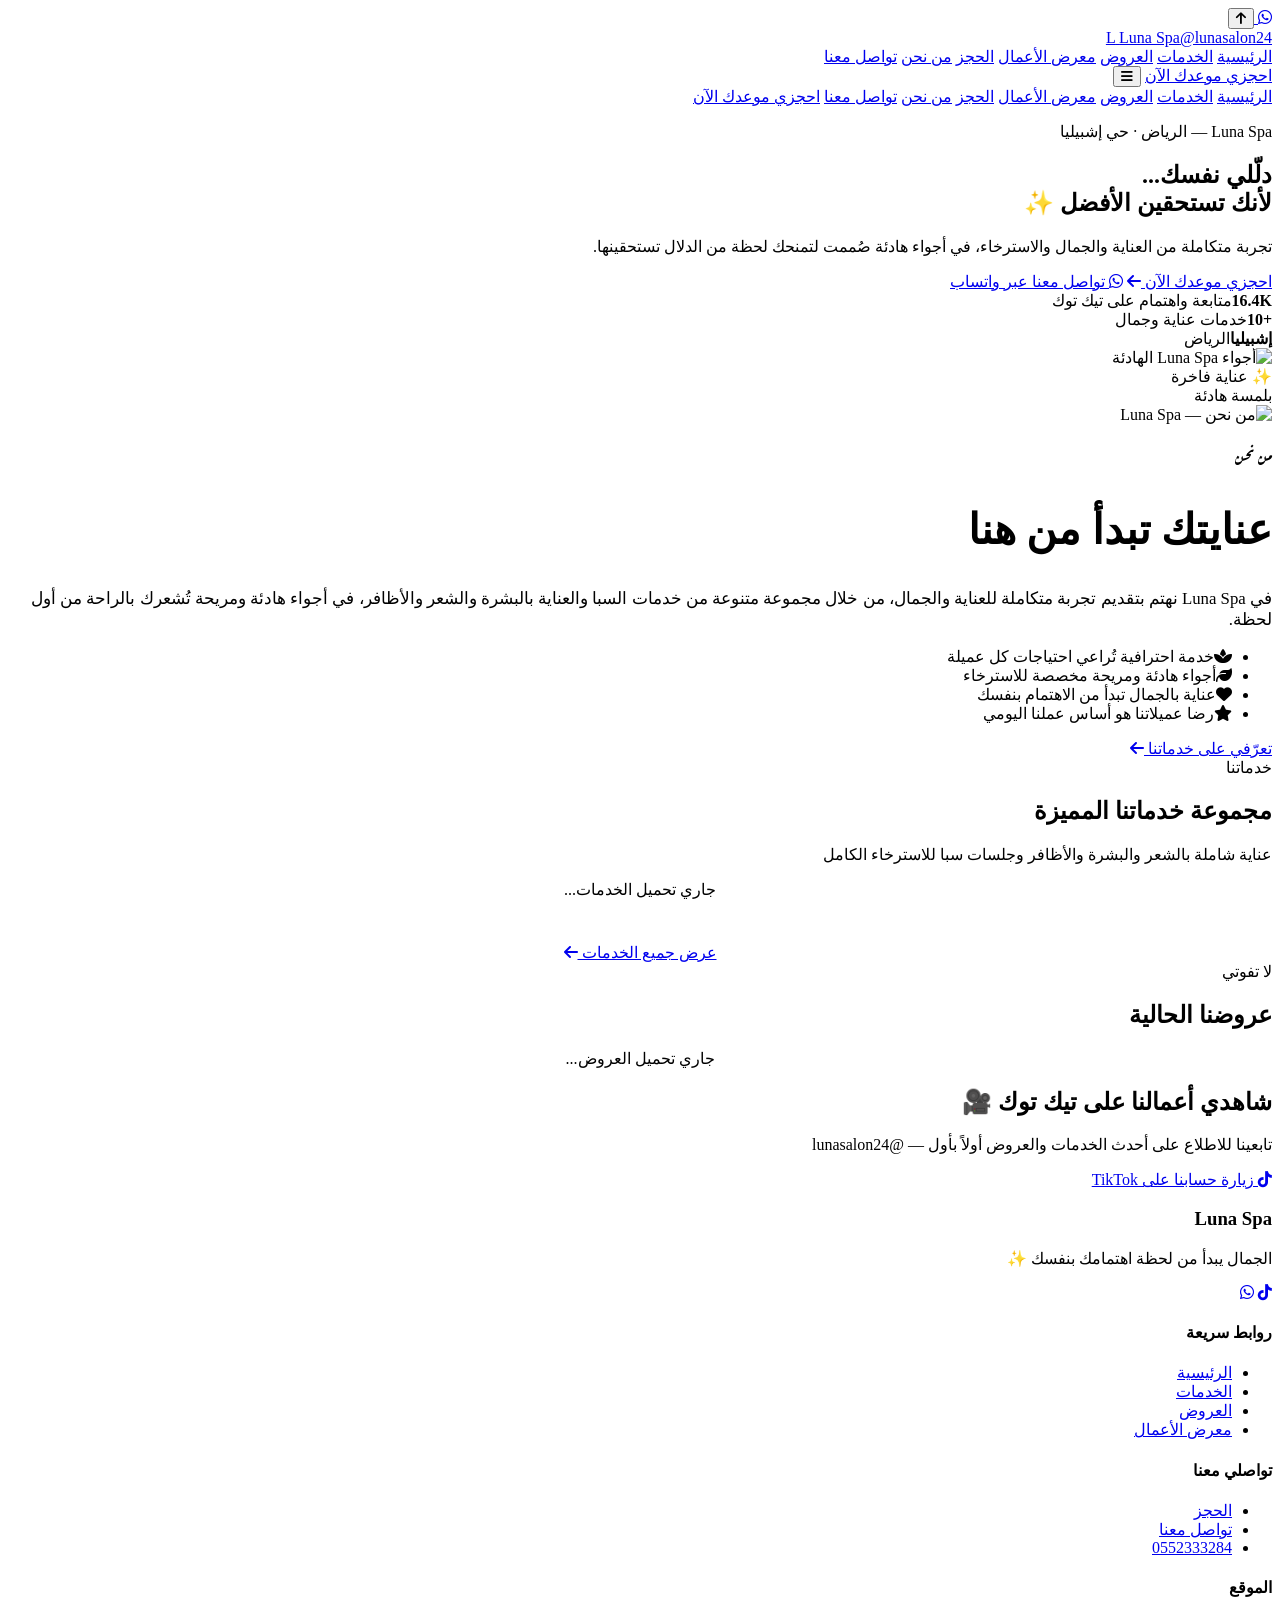
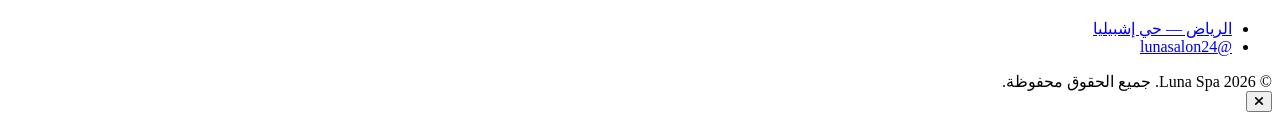
==== index.html @ 697e5186 "Add files via upload" ====
<!DOCTYPE html>
<html lang="ar" dir="rtl">
<head>
<meta charset="UTF-8">
<meta name="viewport" content="width=device-width, initial-scale=1.0">
<title>Luna Spa — سبا وصالون تجميل نسائي في الرياض | حي إشبيليا</title>
<meta name="description" content="Luna Spa في الرياض - حي إشبيليا: سبا وصالون تجميل نسائي يقدم خدمات العناية بالبشرة والشعر والأظافر في أجواء هادئة وفاخرة. احجزي موعدك الآن.">
<meta name="keywords" content="لونا سبا, Luna Spa, سبا الرياض, صالون تجميل الرياض, حي إشبيليا, حمام مغربي, حمام سوداني, تنظيف بشرة, تركيب أظافر, خدمات شعر">
<meta property="og:title" content="Luna Spa — الرياض">
<meta property="og:description" content="دلّلي نفسك... لأنك تستحقين الأفضل. تجربة متكاملة من العناية والجمال والاسترخاء في Luna Spa، حي إشبيليا، الرياض.">
<meta property="og:type" content="website">
<meta name="theme-color" content="#3B2A22">
<link rel="icon" href="data:image/svg+xml,%3Csvg xmlns='http://www.w3.org/2000/svg' viewBox='0 0 100 100'%3E%3Ccircle cx='50' cy='50' r='48' fill='%23C39A5C'/%3E%3Ctext x='50' y='63' font-size='45' text-anchor='middle' fill='white' font-family='serif'%3EL%3C/text%3E%3C/svg%3E">

<link rel="preconnect" href="https://fonts.googleapis.com">
<link rel="preconnect" href="https://fonts.gstatic.com" crossorigin>
<link href="https://fonts.googleapis.com/css2?family=Aref+Ruqaa:wght@400;700&family=Tajawal:wght@300;400;500;700;800&display=swap" rel="stylesheet">
<link rel="stylesheet" href="https://cdnjs.cloudflare.com/ajax/libs/font-awesome/6.5.1/css/all.min.css">
<link rel="stylesheet" href="css/style.css">
<script src="https://cdn.jsdelivr.net/npm/@supabase/supabase-js@2"></script>
</head>
<body>

<a href="#" class="fab-whatsapp" data-whatsapp data-whatsapp-text="مرحباً Luna Spa، أرغب في الاستفسار عن خدماتكم" target="_blank" rel="noopener" aria-label="تواصلي معنا عبر واتساب">
  <i class="fa-brands fa-whatsapp"></i>
</a>
<button class="back-top" aria-label="العودة للأعلى"><i class="fa-solid fa-arrow-up"></i></button>

<header class="site-header">
  <div class="container nav">
    <a href="index.html" class="brand">
      <span class="brand-mark">L</span>
      <span class="brand-name">Luna Spa<span>@lunasalon24</span></span>
    </a>

    <nav class="nav-links">
      <a href="index.html">الرئيسية</a>
      <a href="services.html">الخدمات</a>
      <a href="offers.html">العروض</a>
      <a href="gallery.html">معرض الأعمال</a>
      <a href="booking.html">الحجز</a>
      <a href="index.html#about">من نحن</a>
      <a href="contact.html">تواصل معنا</a>
    </nav>

    <div class="nav-actions">
      <a href="booking.html" class="btn btn-primary btn-sm">احجزي موعدك الآن</a>
      <button class="nav-toggle" aria-label="القائمة"><i class="fa-solid fa-bars"></i></button>
    </div>
  </div>

  <div class="mobile-menu">
    <a href="index.html">الرئيسية</a>
    <a href="services.html">الخدمات</a>
    <a href="offers.html">العروض</a>
    <a href="gallery.html">معرض الأعمال</a>
    <a href="booking.html">الحجز</a>
    <a href="index.html#about">من نحن</a>
    <a href="contact.html">تواصل معنا</a>
    <a href="booking.html" class="btn btn-primary btn-block">احجزي موعدك الآن</a>
  </div>
</header>

<main>

<!-- HERO -->
<section class="hero">
  <div class="container hero-grid">
    <div>
      <p class="hero-eyebrow">Luna Spa — الرياض · حي إشبيليا</p>
      <h1>دلّلي نفسك...<br>لأنك تستحقين الأفضل ✨</h1>
      <p class="lede">تجربة متكاملة من العناية والجمال والاسترخاء، في أجواء هادئة صُممت لتمنحك لحظة من الدلال تستحقينها.</p>
      <div class="hero-actions">
        <a href="booking.html" class="btn btn-primary">احجزي موعدك الآن <i class="fa-solid fa-arrow-left"></i></a>
        <a href="#" class="btn btn-whatsapp" data-whatsapp data-whatsapp-text="مرحباً Luna Spa، أرغب في الاستفسار عن خدماتكم">
          <i class="fa-brands fa-whatsapp"></i> تواصل معنا عبر واتساب
        </a>
      </div>
      <div class="hero-stats">
        <div><b>16.4K</b><span>متابعة واهتمام على تيك توك</span></div>
        <div><b>+10</b><span>خدمات عناية وجمال</span></div>
        <div><b>إشبيليا</b><span>الرياض</span></div>
      </div>
    </div>
    <div class="hero-visual">
      <div class="hero-frame">
        <img src="https://images.unsplash.com/photo-1600334129128-685c5582fd35?q=80&w=900&auto=format&fit=crop" alt="أجواء Luna Spa الهادئة" loading="eager">
      </div>
      <div class="hero-badge">
        <span class="num">✨</span>
        <span class="lbl">عناية فاخرة<br>بلمسة هادئة</span>
      </div>
    </div>
  </div>
</section>

<!-- ABOUT -->
<section class="section" id="about">
  <div class="container about-grid">
    <div class="about-img reveal">
      <img src="https://images.unsplash.com/photo-1616394158624-0c9422c9b784?q=80&w=800&auto=format&fit=crop" alt="من نحن — Luna Spa" loading="lazy">
    </div>
    <div class="reveal">
      <p class="kicker" style="font-family:'Aref Ruqaa',serif;color:var(--gold-deep);font-size:1.15rem;margin-bottom:10px;">من نحن</p>
      <h2 style="font-size:clamp(1.9rem,4vw,2.6rem);">عنايتك تبدأ من هنا</h2>
      <p style="color:var(--brown-soft);margin-top:18px;font-size:1.05rem;">
        في Luna Spa نهتم بتقديم تجربة متكاملة للعناية والجمال، من خلال مجموعة متنوعة من خدمات السبا والعناية بالبشرة والشعر والأظافر، في أجواء هادئة ومريحة تُشعرك بالراحة من أول لحظة.
      </p>
      <ul class="about-list">
        <li><i class="fa-solid fa-spa"></i><span>خدمة احترافية تُراعي احتياجات كل عميلة</span></li>
        <li><i class="fa-solid fa-leaf"></i><span>أجواء هادئة ومريحة مخصصة للاسترخاء</span></li>
        <li><i class="fa-solid fa-heart"></i><span>عناية بالجمال تبدأ من الاهتمام بنفسك</span></li>
        <li><i class="fa-solid fa-star"></i><span>رضا عميلاتنا هو أساس عملنا اليومي</span></li>
      </ul>
      <a href="services.html" class="btn btn-outline" style="margin-top:32px;">تعرّفي على خدماتنا <i class="fa-solid fa-arrow-left"></i></a>
    </div>
  </div>
</section>

<!-- SERVICES PREVIEW -->
<section class="section section-alt">
  <div class="container">
    <div class="section-head reveal">
      <span class="kicker">خدماتنا</span>
      <h2>مجموعة خدماتنا المميزة</h2>
      <div class="divider"></div>
      <p>عناية شاملة بالشعر والبشرة والأظافر وجلسات سبا للاسترخاء الكامل</p>
    </div>
    <div class="grid grid-4" id="home-services-wrap">
      <p style="grid-column:1/-1;text-align:center;color:var(--brown-soft);">جاري تحميل الخدمات...</p>
    </div>
    <div style="text-align:center;margin-top:44px;">
      <a href="services.html" class="btn btn-primary">عرض جميع الخدمات <i class="fa-solid fa-arrow-left"></i></a>
    </div>
  </div>
</section>

<!-- OFFER STRIP -->
<section class="section">
  <div class="container">
    <div class="section-head reveal">
      <span class="kicker">لا تفوتي</span>
      <h2>عروضنا الحالية</h2>
      <div class="divider"></div>
    </div>
    <div class="grid" style="max-width:640px;margin:0 auto;" id="home-offer-wrap">
      <p style="text-align:center;color:var(--brown-soft);">جاري تحميل العروض...</p>
    </div>
  </div>
</section>

<!-- TIKTOK -->
<section class="section-tight">
  <div class="container">
    <div class="tiktok-box reveal">
      <div>
        <h2>شاهدي أعمالنا على تيك توك 🎥</h2>
        <p>تابعينا للاطلاع على أحدث الخدمات والعروض أولاً بأول — <span class="handle">@lunasalon24</span></p>
      </div>
      <a href="https://www.tiktok.com/@lunasalon24" target="_blank" rel="noopener" class="btn btn-primary">
        <i class="fa-brands fa-tiktok"></i> زيارة حسابنا على TikTok
      </a>
    </div>
  </div>
</section>

</main>

<footer class="site-footer">
  <div class="container footer-grid">
    <div class="footer-brand">
      <h3>Luna Spa</h3>
      <p>الجمال يبدأ من لحظة اهتمامك بنفسك ✨</p>
      <div class="footer-social">
        <a href="https://www.tiktok.com/@lunasalon24" target="_blank" rel="noopener" aria-label="TikTok"><i class="fa-brands fa-tiktok"></i></a>
        <a href="#" data-whatsapp target="_blank" rel="noopener" aria-label="واتساب"><i class="fa-brands fa-whatsapp"></i></a>
      </div>
    </div>
    <div class="footer-col">
      <h4>روابط سريعة</h4>
      <ul>
        <li><a href="index.html">الرئيسية</a></li>
        <li><a href="services.html">الخدمات</a></li>
        <li><a href="offers.html">العروض</a></li>
        <li><a href="gallery.html">معرض الأعمال</a></li>
      </ul>
    </div>
    <div class="footer-col">
      <h4>تواصلي معنا</h4>
      <ul>
        <li><a href="booking.html">الحجز</a></li>
        <li><a href="contact.html">تواصل معنا</a></li>
        <li><a href="tel:0552333284">0552333284</a></li>
      </ul>
    </div>
    <div class="footer-col">
      <h4>الموقع</h4>
      <ul>
        <li><a href="contact.html">الرياض — حي إشبيليا</a></li>
        <li><a href="https://www.tiktok.com/@lunasalon24" target="_blank" rel="noopener">@lunasalon24</a></li>
      </ul>
    </div>
  </div>
  <div class="footer-bottom">© <span class="cur-year">2026</span> Luna Spa. جميع الحقوق محفوظة.</div>
</footer>

<div class="lightbox">
  <button class="lightbox-close" aria-label="إغلاق"><i class="fa-solid fa-xmark"></i></button>
  <img src="" alt="">
</div>

<script src="js/supabase-client.js"></script>
<script src="js/data.js"></script>
<script src="js/main.js"></script>
</body>
</html>
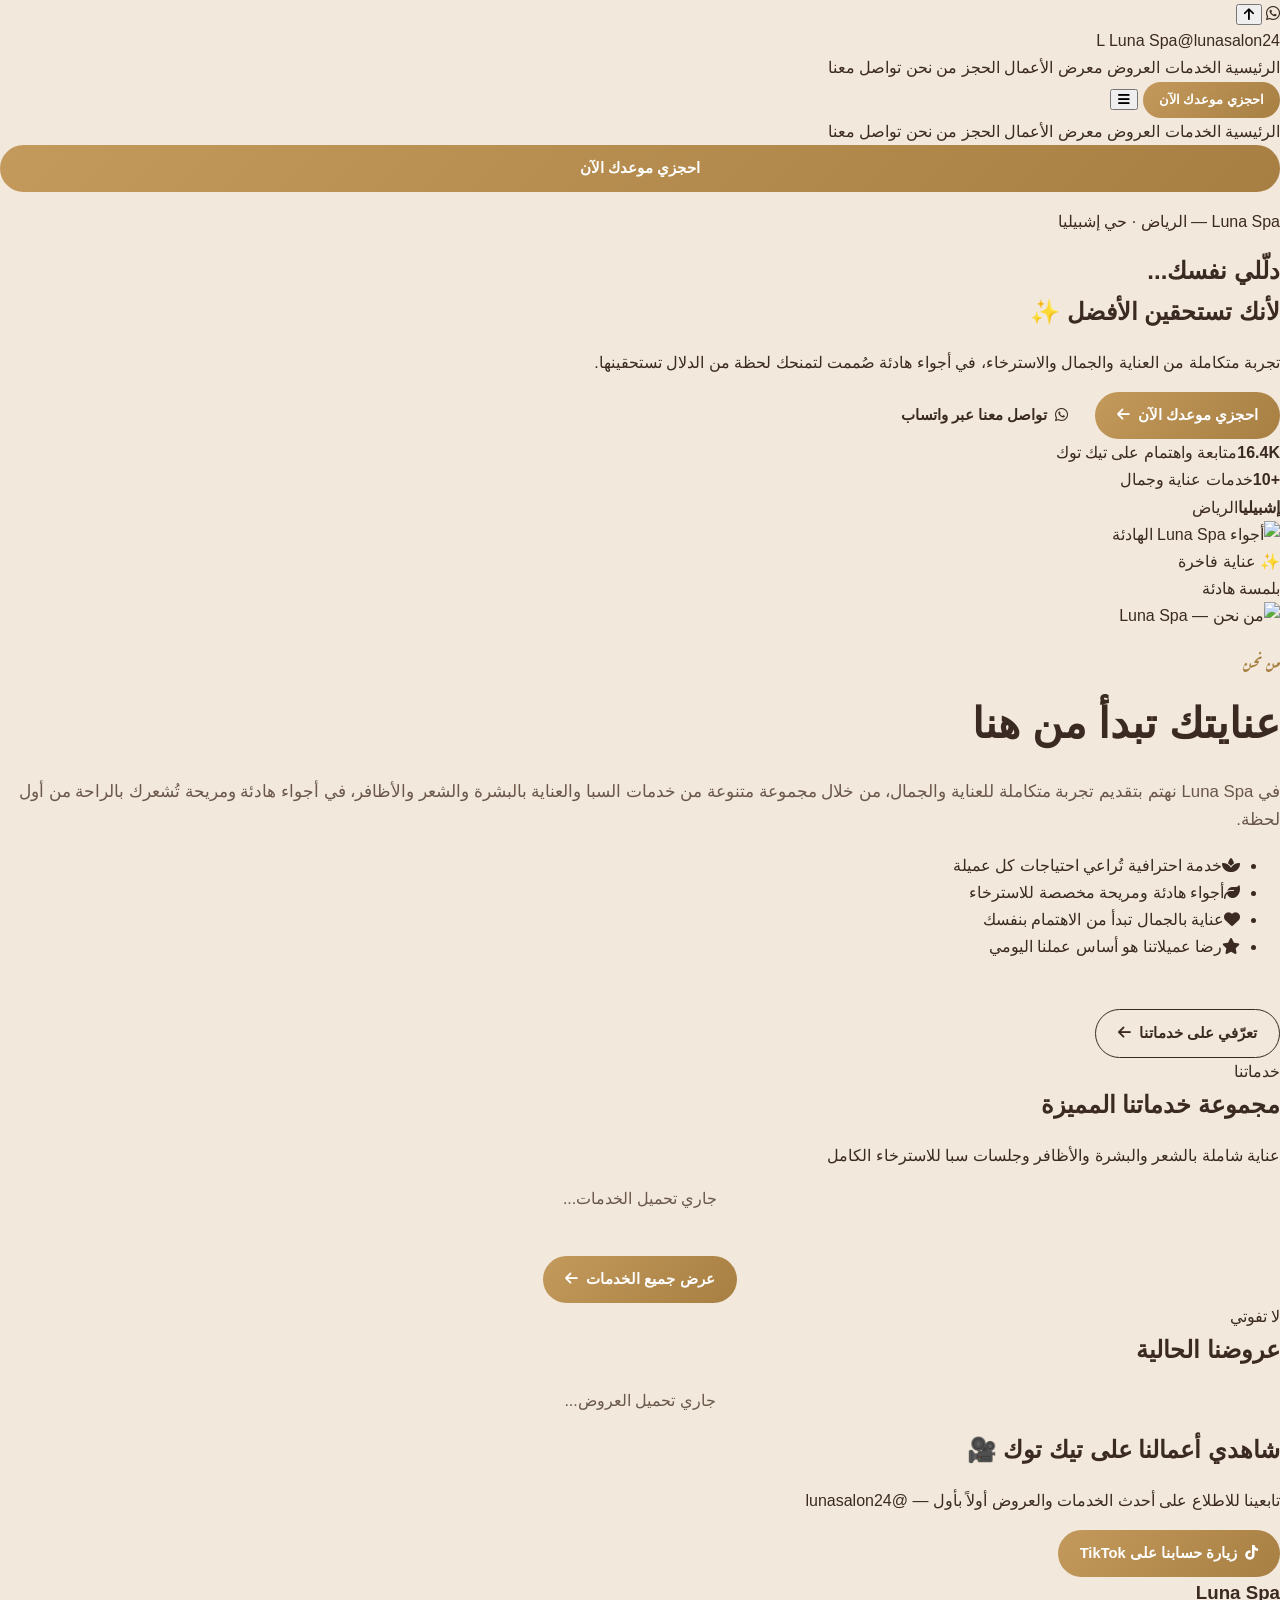
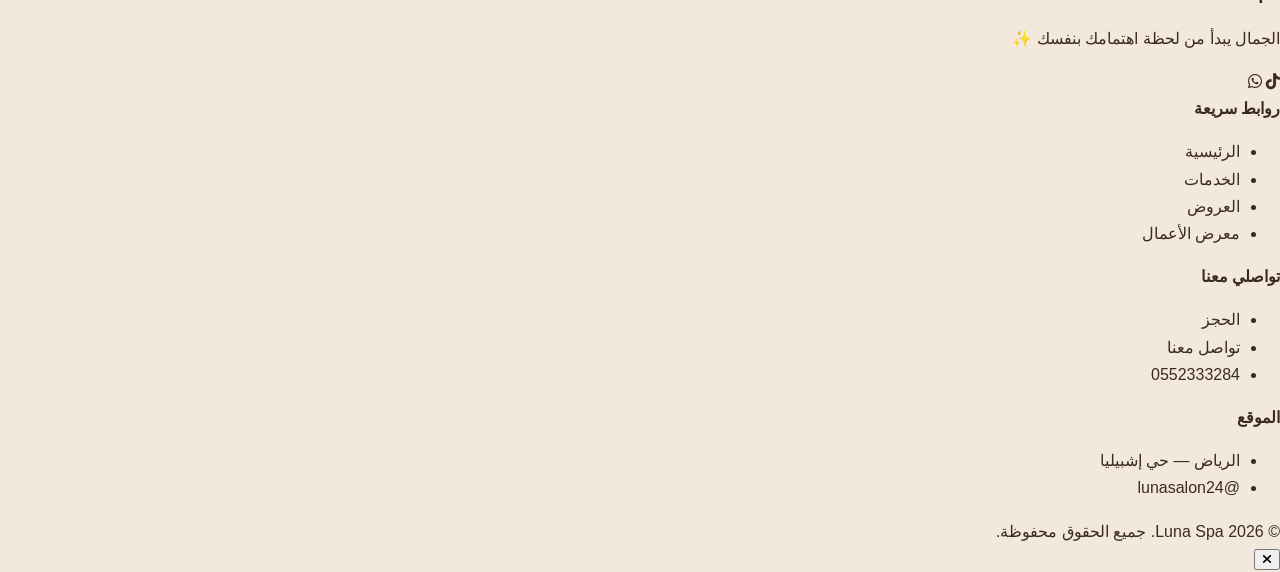
==== commit 8a5acc89: "Replace style.css link with admin.css" ====
--- a/index.html
+++ b/index.html
@@ -16,7 +16,7 @@
 <link rel="preconnect" href="https://fonts.gstatic.com" crossorigin>
 <link href="https://fonts.googleapis.com/css2?family=Aref+Ruqaa:wght@400;700&family=Tajawal:wght@300;400;500;700;800&display=swap" rel="stylesheet">
 <link rel="stylesheet" href="https://cdnjs.cloudflare.com/ajax/libs/font-awesome/6.5.1/css/all.min.css">
-<link rel="stylesheet" href="css/style.css">
+<link rel="stylesheet" href="admin.css">
 <script src="https://cdn.jsdelivr.net/npm/@supabase/supabase-js@2"></script>
 </head>
 <body>
--- a/admin.css
+++ b/admin.css
@@ -0,0 +1,184 @@
+/* ============================================================
+   Luna Spa Admin — stylesheet (same palette as the public site)
+   ============================================================ */
+:root{
+  --ivory:#FBF8F3; --cream:#F2E8DB; --gold:#C39A5C; --gold-deep:#A87F42;
+  --brown:#3B2A22; --brown-soft:#6B584C; --rose:#B98C7B; --white:#FFFFFF;
+  --line:rgba(59,42,34,.12); --shadow:0 10px 30px rgba(59,42,34,.08);
+  --radius:16px; --radius-sm:10px;
+  --green:#2E8B57; --red:#B3403A; --blue:#3A6EA5; --amber:#B98C25;
+}
+*{box-sizing:border-box;}
+body{margin:0;background:var(--cream);color:var(--brown);font-family:'Tajawal',sans-serif;line-height:1.7;}
+h1,h2,h3,h4{font-family:'Tajawal',sans-serif;margin:0;}
+a{color:inherit;text-decoration:none;}
+button{font-family:inherit;cursor:pointer;}
+input,select,textarea{font-family:inherit;font-size:.95rem;}
+img{max-width:100%;display:block;}
+
+/* ---------- Login screen ---------- */
+.login-screen{
+  min-height:100vh;display:flex;align-items:center;justify-content:center;
+  background:radial-gradient(700px 400px at 80% 10%, rgba(195,154,92,.18), transparent 70%), var(--ivory);
+  padding:24px;
+}
+.login-card{
+  width:100%;max-width:420px;background:var(--white);border-radius:20px;
+  border:1px solid var(--line);box-shadow:var(--shadow);padding:44px;
+}
+.login-card .mark{
+  width:56px;height:56px;border-radius:50%;border:1.5px solid var(--gold);
+  display:flex;align-items:center;justify-content:center;font-family:'Aref Ruqaa',serif;
+  font-size:1.6rem;color:var(--gold-deep);margin:0 auto 18px;
+}
+.login-card h1{text-align:center;font-size:1.5rem;}
+.login-card p.sub{text-align:center;color:var(--brown-soft);font-size:.9rem;margin-top:8px;}
+.login-card form{margin-top:28px;}
+.login-error{
+  background:#FBEAEA;color:var(--red);border:1px solid #F1C7C7;border-radius:10px;
+  padding:12px 16px;font-size:.85rem;margin-top:16px;display:none;
+}
+.login-error.show{display:block;}
+
+/* ---------- Shared field styles ---------- */
+.field{margin-bottom:18px;}
+.field label{display:block;margin-bottom:7px;font-size:.88rem;color:var(--brown-soft);}
+.field input,.field select,.field textarea{
+  width:100%;padding:12px 14px;border-radius:var(--radius-sm);
+  border:1.5px solid var(--line);background:var(--ivory);color:var(--brown);
+}
+.field input:focus,.field select:focus,.field textarea:focus{border-color:var(--gold-deep);outline:none;background:var(--white);}
+.field textarea{resize:vertical;min-height:80px;}
+.field-row{display:grid;grid-template-columns:1fr 1fr;gap:14px;}
+.checkbox-field{display:flex;align-items:center;gap:10px;margin-bottom:18px;}
+.checkbox-field input{width:auto;}
+
+.btn{display:inline-flex;align-items:center;gap:8px;padding:11px 22px;border-radius:999px;border:none;font-weight:700;font-size:.92rem;transition:.2s;}
+.btn-primary{background:linear-gradient(135deg,var(--gold),var(--gold-deep));color:#fff;}
+.btn-primary:hover{opacity:.92;}
+.btn-outline{background:transparent;border:1.5px solid var(--brown);color:var(--brown);}
+.btn-outline:hover{background:var(--brown);color:var(--ivory);}
+.btn-danger{background:var(--red);color:#fff;}
+.btn-danger:hover{opacity:.9;}
+.btn-block{width:100%;justify-content:center;}
+.btn-sm{padding:7px 16px;font-size:.82rem;}
+.btn:disabled{opacity:.6;cursor:not-allowed;}
+
+/* ---------- App shell ---------- */
+.app{display:flex;min-height:100vh;}
+.sidebar{
+  width:250px;background:var(--brown);color:var(--ivory);flex-shrink:0;
+  display:flex;flex-direction:column;position:sticky;top:0;height:100vh;
+}
+.sidebar .brand{padding:26px 22px;display:flex;align-items:center;gap:12px;border-bottom:1px solid rgba(255,255,255,.1);}
+.sidebar .brand .mark{width:38px;height:38px;border-radius:50%;border:1.5px solid var(--gold);display:flex;align-items:center;justify-content:center;font-family:'Aref Ruqaa',serif;color:var(--gold);}
+.sidebar .brand div b{display:block;font-size:1.05rem;}
+.sidebar .brand div span{font-size:.72rem;color:#C9B9A9;}
+.sidebar nav{flex:1;padding:16px 12px;display:flex;flex-direction:column;gap:4px;overflow-y:auto;}
+.sidebar nav button{
+  display:flex;align-items:center;gap:12px;padding:13px 14px;border-radius:12px;
+  background:none;border:none;color:#D9CBBC;text-align:right;font-size:.92rem;width:100%;
+}
+.sidebar nav button i{width:20px;text-align:center;color:#C9B9A9;}
+.sidebar nav button:hover{background:rgba(255,255,255,.06);color:#fff;}
+.sidebar nav button.active{background:var(--gold);color:var(--brown);font-weight:700;}
+.sidebar nav button.active i{color:var(--brown);}
+.sidebar .logout{padding:16px;border-top:1px solid rgba(255,255,255,.1);}
+.sidebar .logout button{width:100%;color:#E7DCCE;}
+.sidebar-backdrop{display:none;}
+
+.main{flex:1;min-width:0;}
+.topbar{
+  position:sticky;top:0;z-index:10;background:var(--white);border-bottom:1px solid var(--line);
+  padding:16px 28px;display:flex;align-items:center;justify-content:space-between;
+}
+.topbar h1{font-size:1.25rem;}
+.topbar .menu-toggle{display:none;background:none;border:none;font-size:1.3rem;color:var(--brown);}
+.content{padding:28px;}
+
+/* ---------- Stat cards ---------- */
+.stats-grid{display:grid;grid-template-columns:repeat(auto-fit,minmax(200px,1fr));gap:20px;margin-bottom:32px;}
+.stat-card{background:var(--white);border-radius:var(--radius);border:1px solid var(--line);padding:22px;display:flex;align-items:center;gap:16px;}
+.stat-card .ic{width:52px;height:52px;border-radius:14px;display:flex;align-items:center;justify-content:center;font-size:1.3rem;flex-shrink:0;}
+.stat-card .ic.gold{background:#F3E6D0;color:var(--gold-deep);}
+.stat-card .ic.rose{background:#F3E3DE;color:var(--rose);}
+.stat-card .ic.green{background:#E3F0E8;color:var(--green);}
+.stat-card .ic.blue{background:#E4EBF3;color:var(--blue);}
+.stat-card b{font-size:1.7rem;display:block;}
+.stat-card span{color:var(--brown-soft);font-size:.85rem;}
+
+/* ---------- Panels ---------- */
+.panel{background:var(--white);border-radius:var(--radius);border:1px solid var(--line);padding:24px;margin-bottom:24px;}
+.panel-head{display:flex;align-items:center;justify-content:space-between;margin-bottom:20px;flex-wrap:wrap;gap:12px;}
+.panel-head h2{font-size:1.15rem;}
+
+/* ---------- Table ---------- */
+.table-wrap{overflow-x:auto;}
+table{width:100%;border-collapse:collapse;min-width:640px;}
+th,td{padding:13px 12px;text-align:right;border-bottom:1px solid var(--line);font-size:.9rem;}
+th{color:var(--brown-soft);font-weight:600;font-size:.82rem;}
+tr:last-child td{border-bottom:none;}
+td img.thumb{width:44px;height:44px;border-radius:10px;object-fit:cover;}
+.row-actions{display:flex;gap:8px;}
+.icon-btn{width:34px;height:34px;border-radius:8px;background:var(--cream);color:var(--brown);display:flex;align-items:center;justify-content:center;border:none;}
+.icon-btn.danger{background:#FBEAEA;color:var(--red);}
+.icon-btn:hover{opacity:.8;}
+
+.badge{display:inline-block;padding:4px 12px;border-radius:999px;font-size:.76rem;font-weight:700;}
+.badge.active{background:#E3F0E8;color:var(--green);}
+.badge.inactive{background:#F1EAE4;color:var(--brown-soft);}
+.badge.new{background:#E4EBF3;color:var(--blue);}
+.badge.confirmed{background:#F3EAD0;color:var(--amber);}
+.badge.completed{background:#E3F0E8;color:var(--green);}
+.badge.cancelled{background:#FBEAEA;color:var(--red);}
+
+.status-select{padding:7px 10px;border-radius:8px;border:1.5px solid var(--line);font-size:.82rem;background:var(--ivory);}
+.empty-row{text-align:center;color:var(--brown-soft);padding:30px 0;}
+
+/* ---------- Modal ---------- */
+.modal-overlay{
+  position:fixed;inset:0;background:rgba(59,42,34,.5);z-index:200;
+  display:none;align-items:flex-start;justify-content:center;padding:40px 20px;overflow-y:auto;
+}
+.modal-overlay.open{display:flex;}
+.modal{background:var(--white);border-radius:20px;max-width:560px;width:100%;padding:32px;box-shadow:var(--shadow);}
+.modal-head{display:flex;align-items:center;justify-content:space-between;margin-bottom:22px;}
+.modal-head h3{font-size:1.2rem;}
+.modal-close{width:36px;height:36px;border-radius:50%;background:var(--cream);border:none;color:var(--brown);}
+.modal-foot{display:flex;gap:12px;margin-top:22px;}
+
+.upload-preview{
+  width:100%;height:140px;border-radius:12px;border:1.5px dashed var(--line);
+  background:var(--ivory) center/cover no-repeat;display:flex;align-items:center;justify-content:center;
+  color:var(--brown-soft);font-size:.85rem;margin-bottom:14px;overflow:hidden;
+}
+
+/* ---------- Toast ---------- */
+.toast{
+  position:fixed;bottom:26px;left:50%;transform:translateX(-50%) translateY(20px);
+  background:var(--brown);color:var(--ivory);padding:13px 24px;border-radius:999px;
+  font-size:.88rem;opacity:0;pointer-events:none;transition:.3s;z-index:300;box-shadow:var(--shadow);
+}
+.toast.show{opacity:1;transform:translateX(-50%) translateY(0);}
+.toast.error{background:var(--red);}
+
+.loading-spinner{
+  width:34px;height:34px;border-radius:50%;border:3px solid var(--line);border-top-color:var(--gold-deep);
+  animation:spin 0.8s linear infinite;margin:30px auto;
+}
+@keyframes spin{to{transform:rotate(360deg);}}
+
+/* ---------- Responsive ---------- */
+@media (max-width:960px){
+  .stats-grid{grid-template-columns:repeat(2,1fr);}
+  .sidebar{position:fixed;right:-260px;top:0;z-index:100;transition:right .3s ease;box-shadow:var(--shadow);}
+  .sidebar.open{right:0;}
+  .sidebar-backdrop.open{display:block;position:fixed;inset:0;background:rgba(0,0,0,.3);z-index:99;}
+  .topbar .menu-toggle{display:block;}
+  .field-row{grid-template-columns:1fr;}
+}
+@media (max-width:560px){
+  .stats-grid{grid-template-columns:1fr;}
+  .content{padding:18px;}
+  .topbar{padding:14px 18px;}
+}
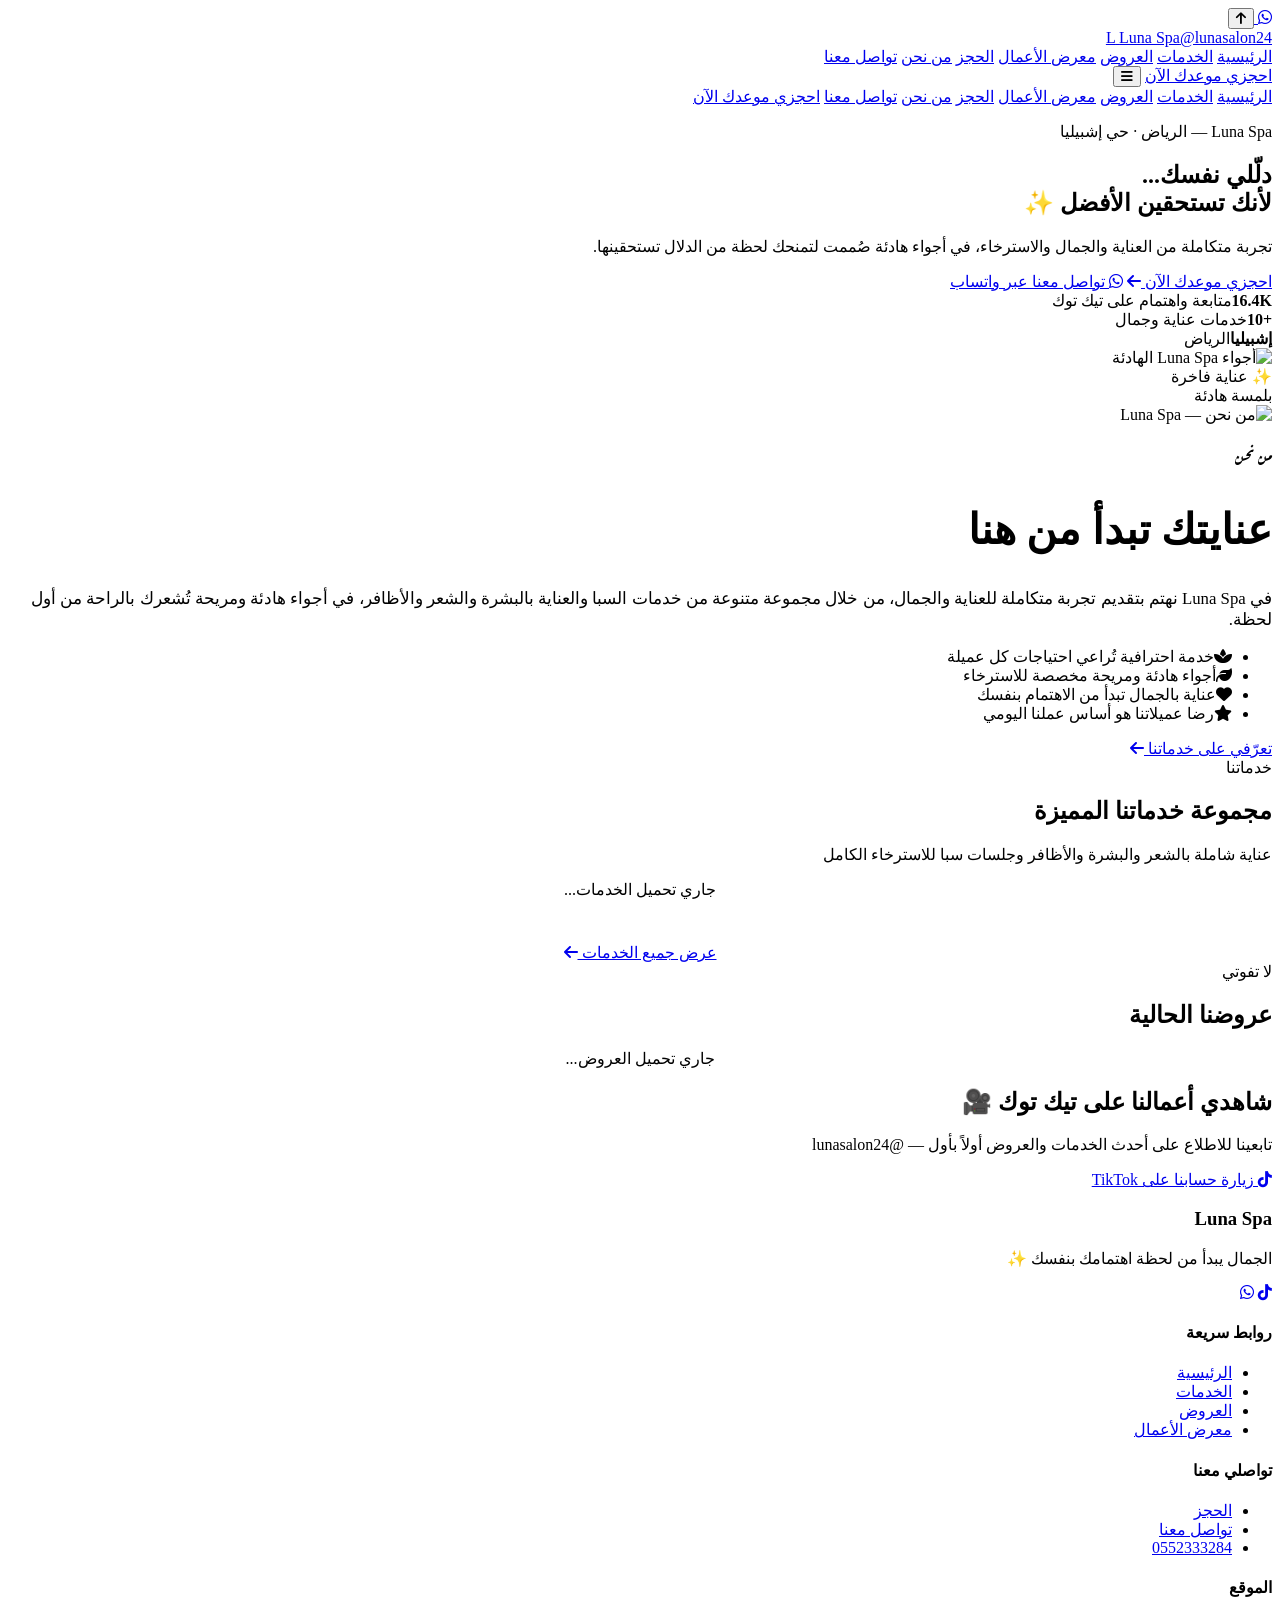
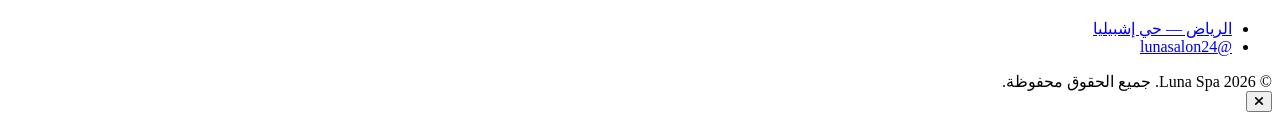
==== commit 87d52589: "Update index.html" ====
--- a/index.html
+++ b/index.html
@@ -16,7 +16,7 @@
 <link rel="preconnect" href="https://fonts.gstatic.com" crossorigin>
 <link href="https://fonts.googleapis.com/css2?family=Aref+Ruqaa:wght@400;700&family=Tajawal:wght@300;400;500;700;800&display=swap" rel="stylesheet">
 <link rel="stylesheet" href="https://cdnjs.cloudflare.com/ajax/libs/font-awesome/6.5.1/css/all.min.css">
-<link rel="stylesheet" href="admin.css">
+<link rel="stylesheet" href="css/style.css">
 <script src="https://cdn.jsdelivr.net/npm/@supabase/supabase-js@2"></script>
 </head>
 <body>
